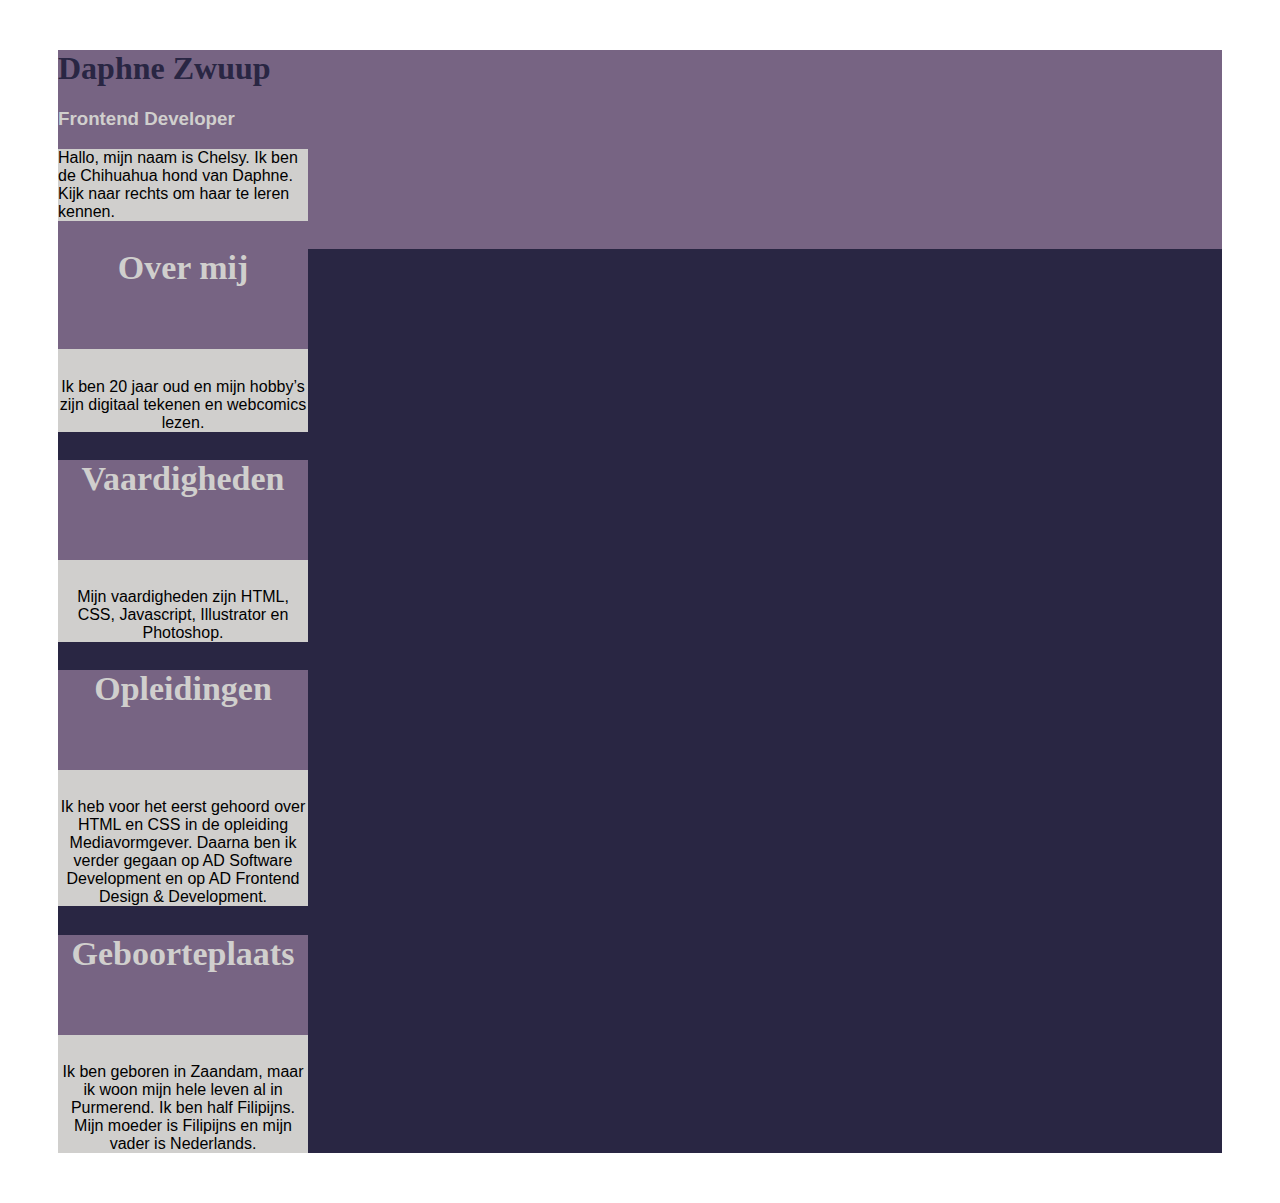
==== index.html @ 2c7f6704 "basisopzet" ====
<!DOCTYPE html>
<html lang="en">
<head>
  <meta charset="UTF-8">
  <meta name="viewport" content="width=device-width, initial-scale=1.0">
  <title>FDND Visitekaartje</title>
  <link rel="stylesheet" href="./styles/style.css">
  <link href="//db.onlinewebfonts.com/c/ffe0f2bebadfeb9a2cd4a93cab5474cc?family=Fox+on+the+Run" rel="stylesheet" type="text/css"/>
</head>
<body>
  <main>
      <div class="naam">
          <h1>Daphne Zwuup</h1>
          <h3>Frontend Developer</h3>
      </div>

      <div class="hond">
        <p>Hallo, mijn naam is Chelsy. Ik ben de Chihuahua hond van Daphne. Kijk naar rechts om haar te leren kennen.</p>
      </div>

      <div class="dark">
        <div class="one">
          <h2>Over mij</h2>
          <p class="tekst">Ik ben 20 jaar oud en mijn hobby’s zijn digitaal tekenen en webcomics lezen.</p>
      </div>
      <div class="two">
          <h2>Vaardigheden</h2>
          <p>Mijn vaardigheden zijn HTML, CSS, Javascript, Illustrator en Photoshop.</p>
      </div>
      <div class="three">
          <h2>Opleidingen</h2>
          <p class="tekst">Ik heb voor het eerst gehoord over HTML en CSS in de opleiding Mediavormgever. Daarna ben ik verder gegaan op AD Software Development en op AD Frontend Design & Development.</p>
      </div>
      <div class="four">
          <h2>Geboorteplaats</h2>
          <p class="tekst">Ik ben geboren in Zaandam, maar ik woon mijn hele leven al in Purmerend. Ik ben half Filipijns. Mijn moeder is Filipijns en mijn vader is Nederlands.</p>
      </div>
    </div>
  </main>
  <script src="./scripts/script.js"></script>
</body>
</html>
---- styles/style.css ----
main {
    background-color: #776483;
    margin: 50px;
    font-family: Helvetica, sans-serif;
    font-size: 1em;
  }

h1 {
  font-family: 'Fox on the Run';
  color: #292643;
}

h2 {
  font-family: 'Fox on the Run';
  background-color: #776483;
  color: #d0cfcd;
  height: 100px;
  font-size: 34px;
}

h3 {
  color: #d0cfcd;
}

.hond {
  background-color: #d0cfcd;
  width: 250px;
}

.one, .two, .three, .four {
  background-color: #d0cfcd;
  width: 250px;
  text-align: center;
}

.dark {
  background-color: #292643;
}
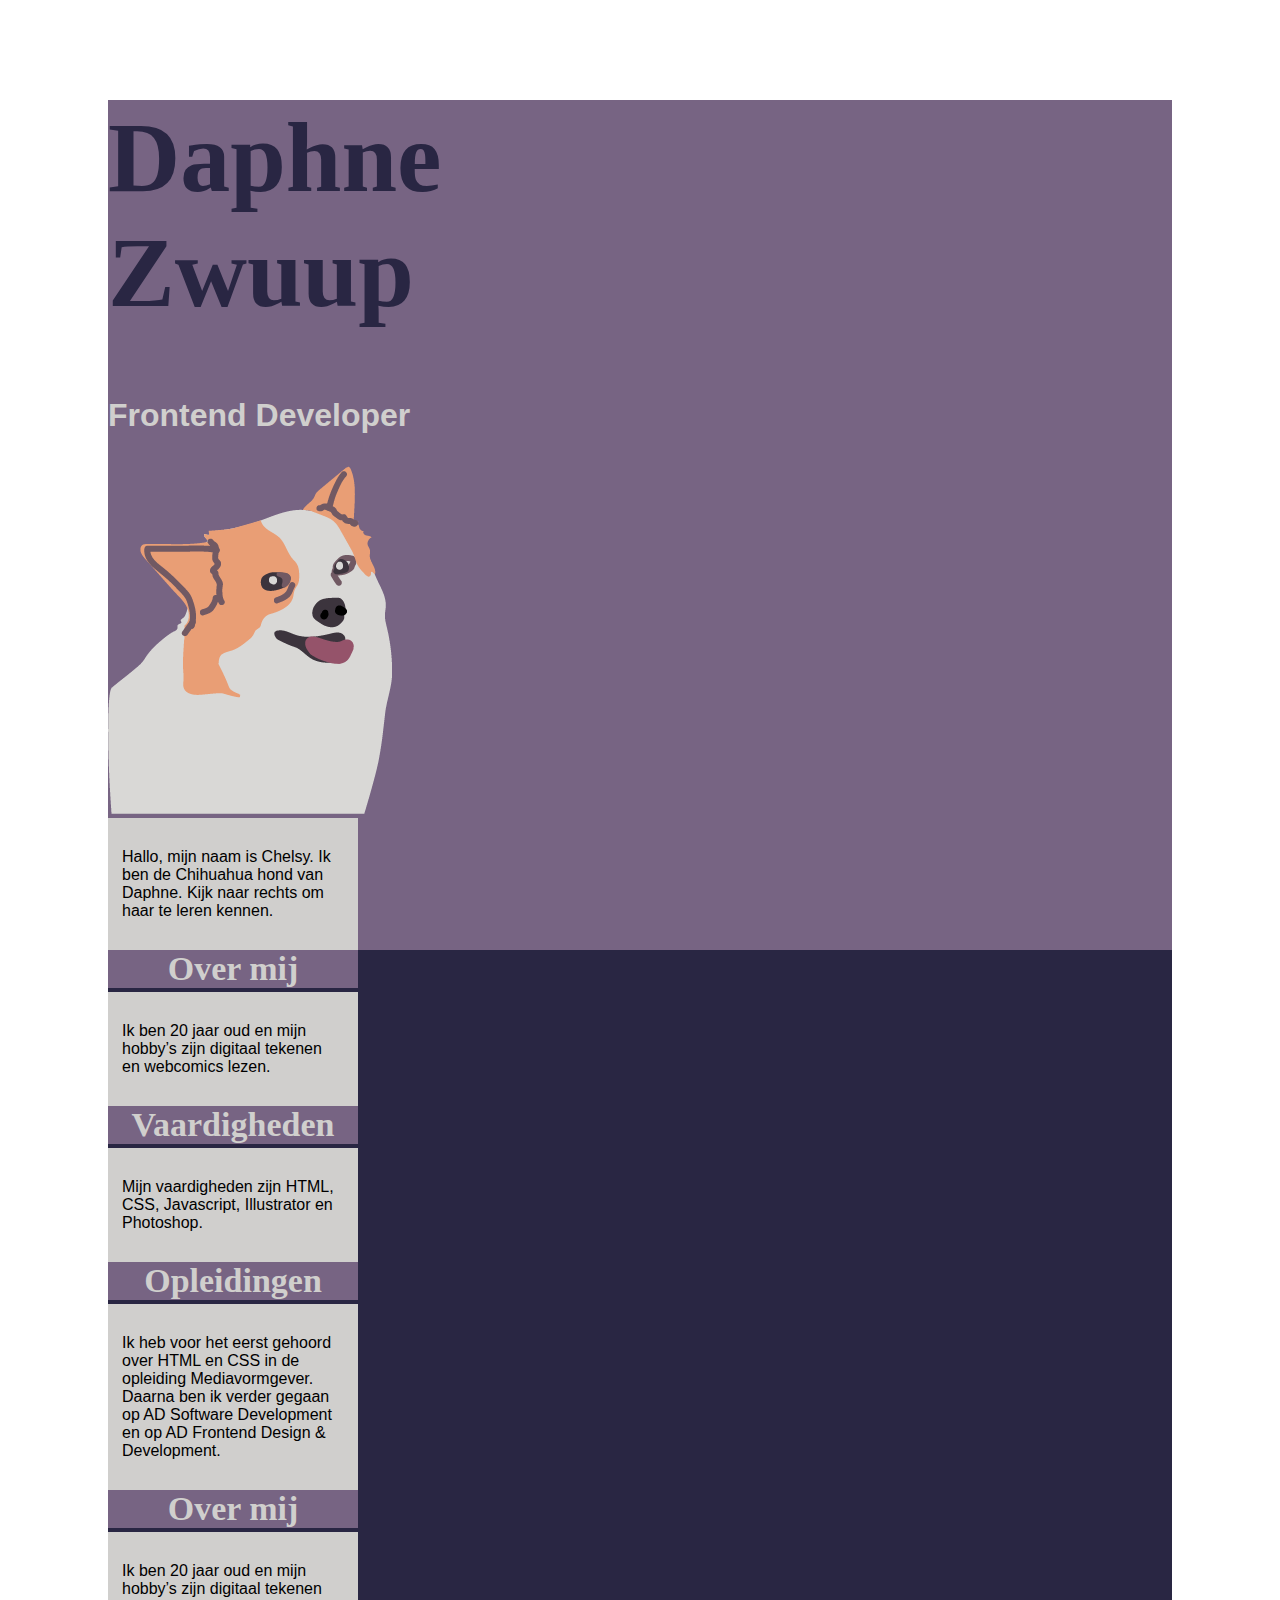
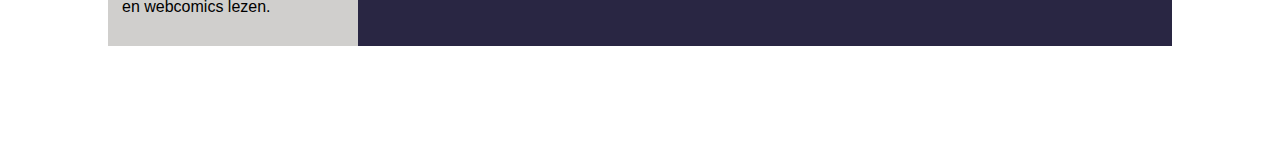
==== commit 3e87c6b1: "Website verbeterd" ====
--- a/index.html
+++ b/index.html
@@ -5,13 +5,24 @@
   <meta name="viewport" content="width=device-width, initial-scale=1.0">
   <title>FDND Visitekaartje</title>
   <link rel="stylesheet" href="./styles/style.css">
+  <!-- Font -->
   <link href="//db.onlinewebfonts.com/c/ffe0f2bebadfeb9a2cd4a93cab5474cc?family=Fox+on+the+Run" rel="stylesheet" type="text/css"/>
+  <!-- Icons -->
+  <link rel="stylesheet" href="https://use.fontawesome.com/releases/v5.8.1/css/all.css" integrity="sha384-50oBUHEmvpQ+1lW4y57PTFmhCaXp0ML5d60M1M7uH2+nqUivzIebhndOJK28anvf" crossorigin="anonymous">
 </head>
 <body>
   <main>
-      <div class="naam">
-          <h1>Daphne Zwuup</h1>
-          <h3>Frontend Developer</h3>
+    <div class="naam">
+      <!-- Icons -->
+      <i class="fab fa-linkedin-in"></i>
+      <i class="fab fa-codepen"></i>
+      <i class="fab fa-github"></i>
+        <h1>Daphne <br> Zwuup</h1>
+        <h3>Frontend Developer</h3>
+      </div>
+      
+      <div>
+        <img src="assets/hond.png" alt="Mijn hond">
       </div>
 
       <div class="hond">
@@ -20,21 +31,44 @@
 
       <div class="dark">
         <div class="one">
-          <h2>Over mij</h2>
-          <p class="tekst">Ik ben 20 jaar oud en mijn hobby’s zijn digitaal tekenen en webcomics lezen.</p>
-      </div>
-      <div class="two">
-          <h2>Vaardigheden</h2>
-          <p>Mijn vaardigheden zijn HTML, CSS, Javascript, Illustrator en Photoshop.</p>
-      </div>
-      <div class="three">
-          <h2>Opleidingen</h2>
-          <p class="tekst">Ik heb voor het eerst gehoord over HTML en CSS in de opleiding Mediavormgever. Daarna ben ik verder gegaan op AD Software Development en op AD Frontend Design & Development.</p>
-      </div>
-      <div class="four">
-          <h2>Geboorteplaats</h2>
-          <p class="tekst">Ik ben geboren in Zaandam, maar ik woon mijn hele leven al in Purmerend. Ik ben half Filipijns. Mijn moeder is Filipijns en mijn vader is Nederlands.</p>
-      </div>
+          <div class="purple">
+            <h2>Over mij</h2>
+          </div>
+          <div class="white">
+            <p class="tekst">Ik ben 20 jaar oud en mijn hobby’s zijn digitaal tekenen en webcomics lezen.
+            </p>
+          </div>
+        </div>
+
+        <div class="two">
+          <div class="purple">
+            <h2>Vaardigheden</h2>
+          </div>
+          <div class="white">
+            <p class="tekst">Mijn vaardigheden zijn HTML, CSS, Javascript, Illustrator en Photoshop.
+            </p>
+          </div>
+        </div>
+
+        <div class="three">
+          <div class="purple">
+            <h2>Opleidingen</h2>
+          </div>
+          <div class="white">
+            <p class="tekst">Ik heb voor het eerst gehoord over HTML en CSS in de opleiding Mediavormgever. Daarna ben ik verder gegaan op AD Software Development en op AD Frontend Design & Development.
+            </p>
+          </div>
+
+          <div class="four">
+            <div class="purple">
+              <h2>Over mij</h2>
+            </div>
+            <div class="white">
+              <p class="tekst">Ik ben 20 jaar oud en mijn hobby’s zijn digitaal tekenen en webcomics lezen.
+              </p>
+            </div>
+          </div>
+        </div>
     </div>
   </main>
   <script src="./scripts/script.js"></script>
--- a/styles/style.css
+++ b/styles/style.css
@@ -1,6 +1,6 @@
 main {
     background-color: #776483;
-    margin: 50px;
+    margin: 100px;
     font-family: Helvetica, sans-serif;
     font-size: 1em;
   }
@@ -8,31 +8,44 @@
 h1 {
   font-family: 'Fox on the Run';
   color: #292643;
+  font-size: 100px;
+}
+
+h3 {
+  color: #d0cfcd;
+  font-size: 32px;
 }
 
 h2 {
   font-family: 'Fox on the Run';
+  color: #d0cfcd;
+  font-size: 34px;
+  margin: 0 auto;
   background-color: #776483;
-  color: #d0cfcd;
-  height: 100px;
-  font-size: 34px;
-}
-
-h3 {
-  color: #d0cfcd;
-}
-
-.hond {
-  background-color: #d0cfcd;
-  width: 250px;
-}
-
-.one, .two, .three, .four {
-  background-color: #d0cfcd;
   width: 250px;
   text-align: center;
 }
 
+.purple {
+  width: 250px;
+  flex-direction: column;   /* onder elkaar */
+  border-bottom: 4px solid #292643;
+}
+
+.white {
+  background-color: #d0cfcd;
+  width: 222px;
+  padding: 14px;
+}
+
+/* Spreekwolkje */
+.hond {
+  background-color: #d0cfcd;
+  width: 222px;
+  padding: 14px;
+}
+
+/* Donkere achtergrond */
 .dark {
   background-color: #292643;
 }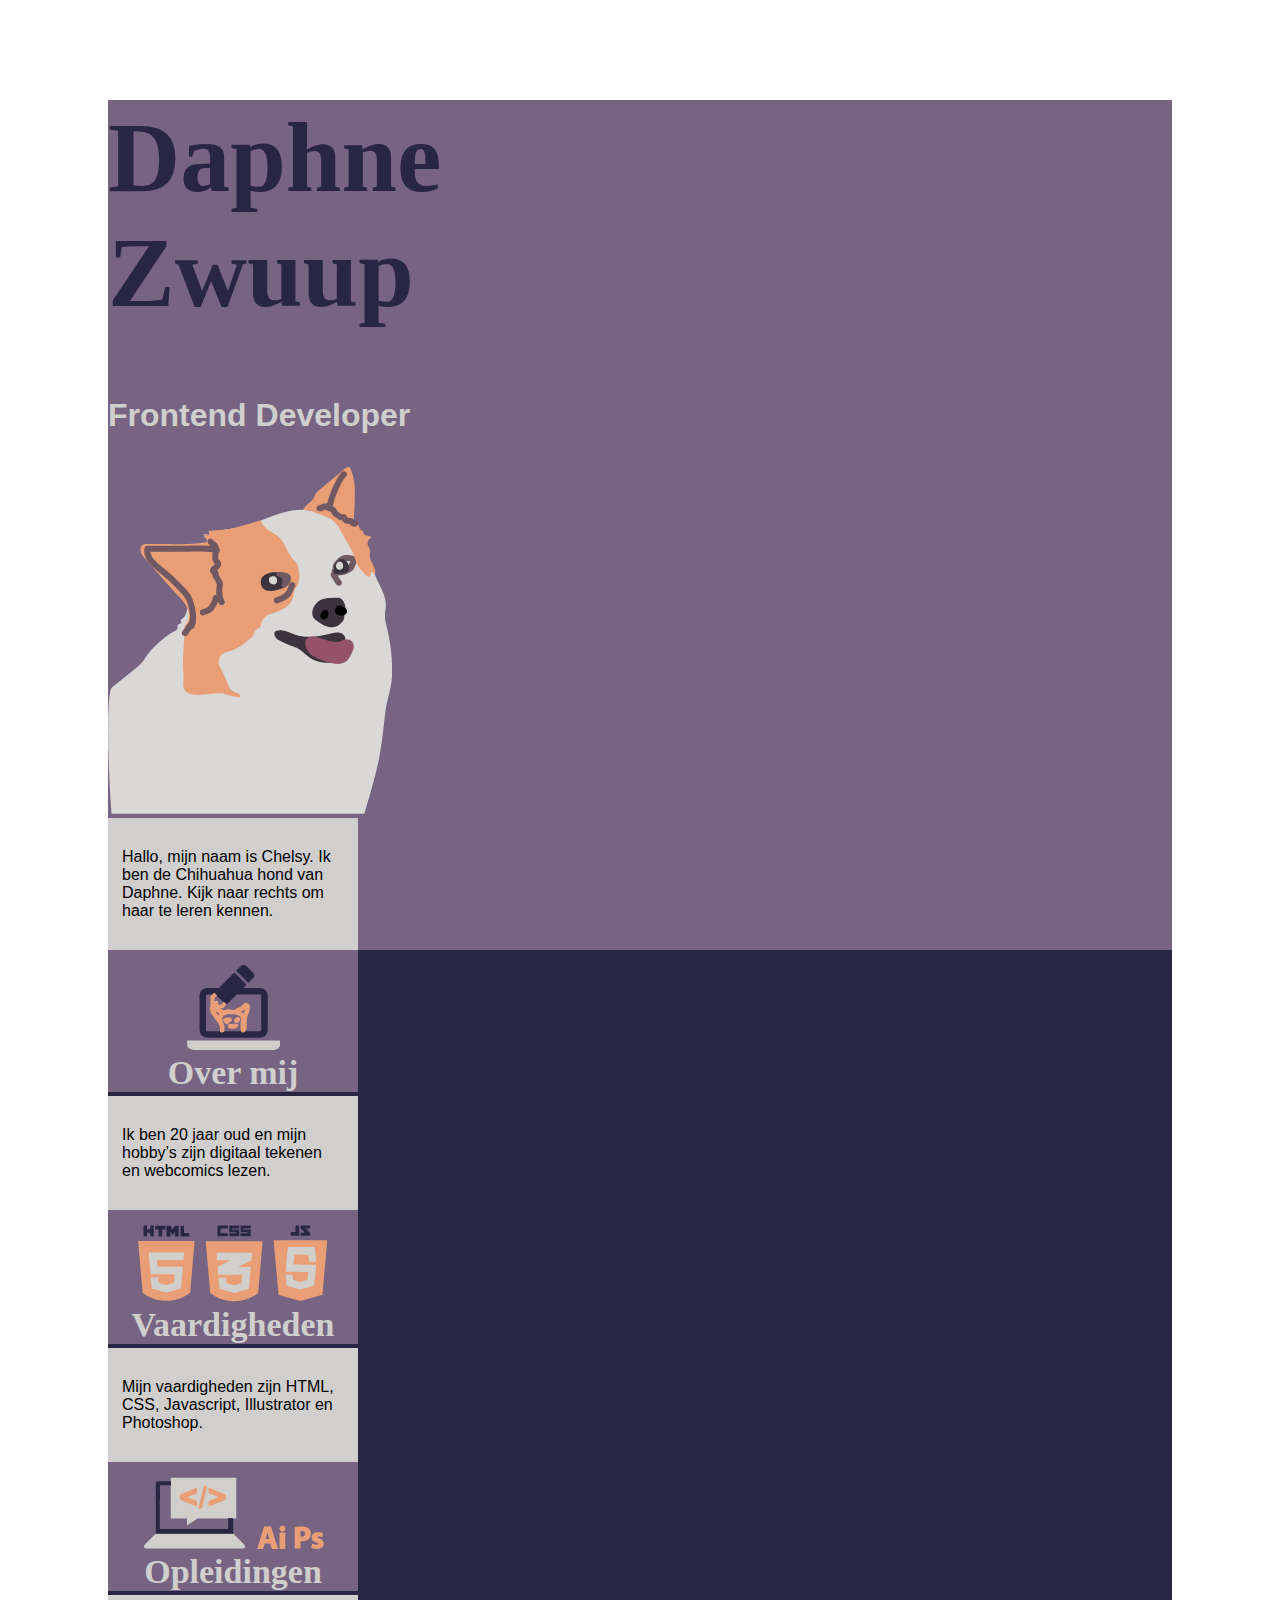
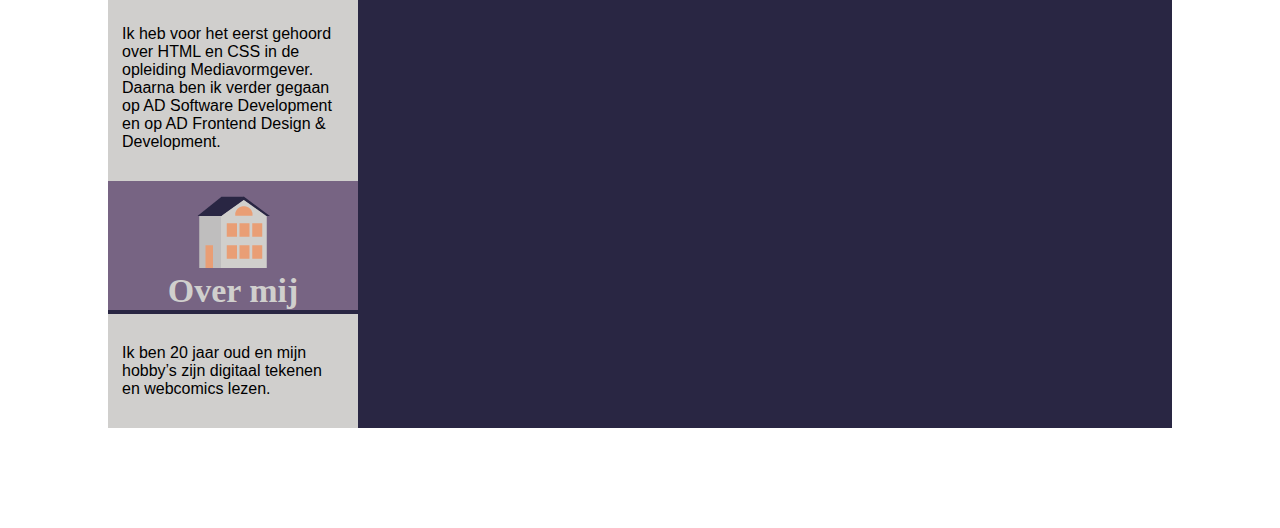
==== commit e16556ea: "Design aangepast" ====
--- a/index.html
+++ b/index.html
@@ -14,9 +14,9 @@
   <main>
     <div class="naam">
       <!-- Icons -->
-      <i class="fab fa-linkedin-in"></i>
-      <i class="fab fa-codepen"></i>
-      <i class="fab fa-github"></i>
+      <a href="https://www.linkedin.com/in/daphne-zwuup-a85867170/?originalSubdomain=nl" class="fab fa-linkedin-in"></a>
+      <a href="https://codepen.io/DphnZwp" class="fab fa-codepen"></a>
+      <a href="https://github.com/DphnZwp" class="fab fa-github"></a>
         <h1>Daphne <br> Zwuup</h1>
         <h3>Frontend Developer</h3>
       </div>
@@ -32,6 +32,7 @@
       <div class="dark">
         <div class="one">
           <div class="purple">
+            <div class="icoon"><img src="assets/icoon1.png" alt="Digitaal tekenen"></div>
             <h2>Over mij</h2>
           </div>
           <div class="white">
@@ -42,6 +43,7 @@
 
         <div class="two">
           <div class="purple">
+            <div class="icoon"><img src="assets/icoon2.png" alt="Digitaal tekenen"></div>
             <h2>Vaardigheden</h2>
           </div>
           <div class="white">
@@ -52,6 +54,7 @@
 
         <div class="three">
           <div class="purple">
+            <div class="icoon"><img src="assets/icoon3.png" alt="Digitaal tekenen"></div>
             <h2>Opleidingen</h2>
           </div>
           <div class="white">
@@ -61,6 +64,7 @@
 
           <div class="four">
             <div class="purple">
+              <div class="icoon"><img src="assets/icoon4.png" alt="Digitaal tekenen"></div>
               <h2>Over mij</h2>
             </div>
             <div class="white">
--- a/styles/style.css
+++ b/styles/style.css
@@ -4,6 +4,18 @@
     font-family: Helvetica, sans-serif;
     font-size: 1em;
   }
+
+/* Icoon knop/link */
+a {
+  font-size: 40px;
+  color: #e99e75;
+  text-decoration: none;
+  cursor: pointer;
+}
+
+a:hover {
+  color: #d0cfcd;
+}
 
 h1 {
   font-family: 'Fox on the Run';
@@ -24,6 +36,13 @@
   background-color: #776483;
   width: 250px;
   text-align: center;
+}
+
+/* Icoon afbeelding */
+.icoon {
+  background-color: #776483;
+  text-align: center;
+  padding-top: 15px;
 }
 
 .purple {
